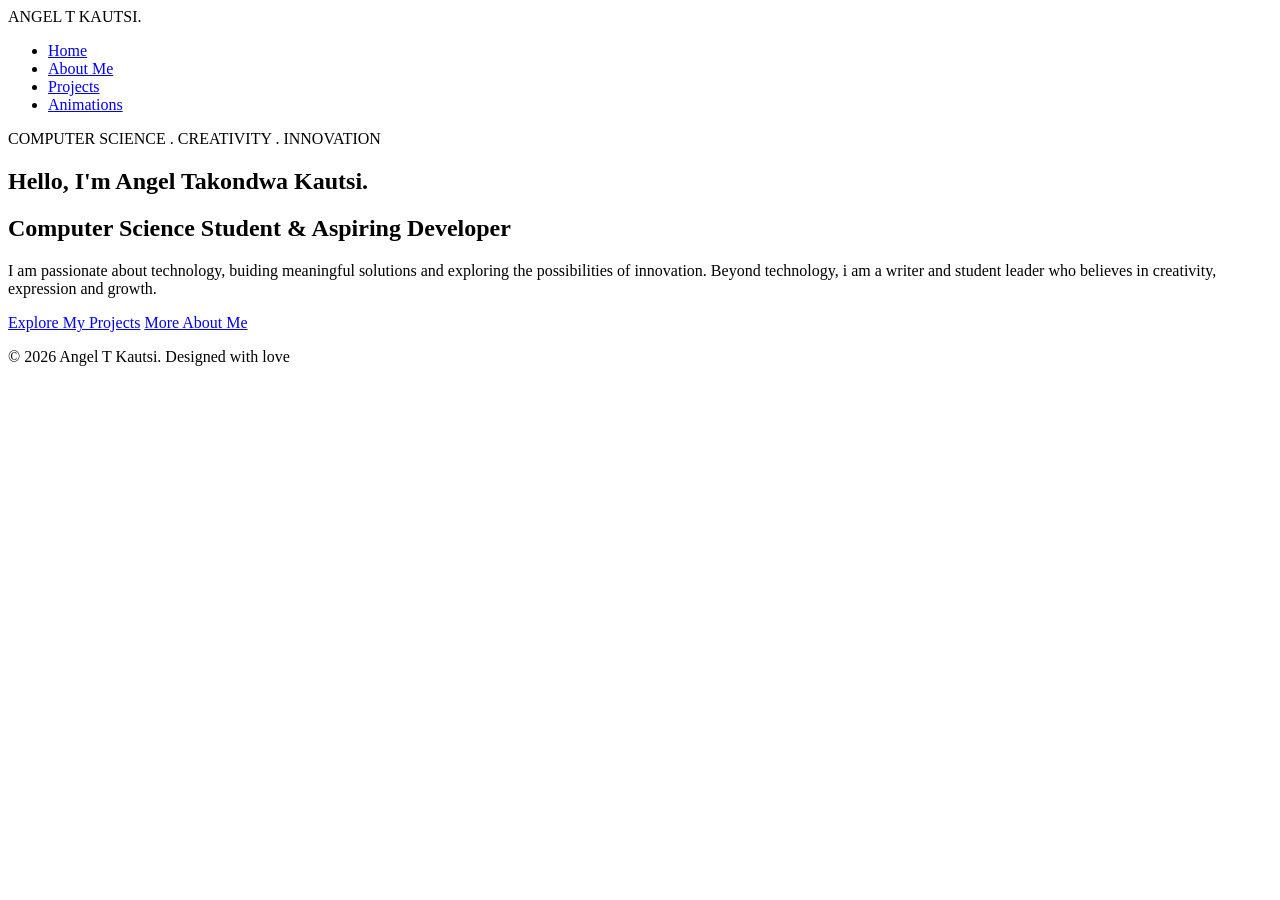
==== index.html @ f46b13a0 "Added homepage HTML structure" ====
<!DOCTYPE html>
    <html lang="en">
        <head>
            <meta charset="UTF-8">
            <meta name="viewport" content="width=device-width, initial-scale=1.0">

            <title>ANGEL T KAUTSI | PORTFOLIO</title>

            <link rel="stylesheet" href="css/style.css">
        </head>

    <body>
        <!-- Website Header -->
         <header>

            <div class="logo">
                ANGEL T KAUTSI<span>.</span>
            </div>

            <!-- Navigation Menu -->
             <nav>
                <ul>
                    <li><a href="index.html">Home</a></li>
                    <li><a href="about.html">About Me</a></li>
                    <li><a href="projects.html">Projects</a></li>
                    <li><a href="animations.html">Animations</a></li>
                </ul>
             </nav>

         </header>

         <!-- Main Homepage Content -->
          <main>

            <section class="hero">

                <div class="hero-content">

                    <p class="intro-label">COMPUTER SCIENCE . CREATIVITY . INNOVATION</p>

                    <h1>
                        Hello, I'm <span>Angel Takondwa Kautsi.</span>
                    </h1>

                    <h2>Computer Science Student & Aspiring Developer</h2>

                    <p class="hero-description">I am passionate about technology, buiding meaningful solutions and exploring the possibilities of innovation. 
                        Beyond technology, i am a writer and student leader who believes in creativity, expression and growth.
                    </p>

                    <div class="hero-buttons">
                        <a href="projects.html" class="btn-primary">Explore My Projects</a>
                        <a href="about.html" class="btn-secondary">More About Me</a>
                    </div>

                </div>

                <!-- Photogaph -->

            </section>

          </main>

          <!-- Website Footer -->
           <footer>

            <p>
                &copy; 2026 Angel T Kautsi. Designed with love
            </p>
            
           </footer>

    </body>
    </html>
</DOCTYPE>
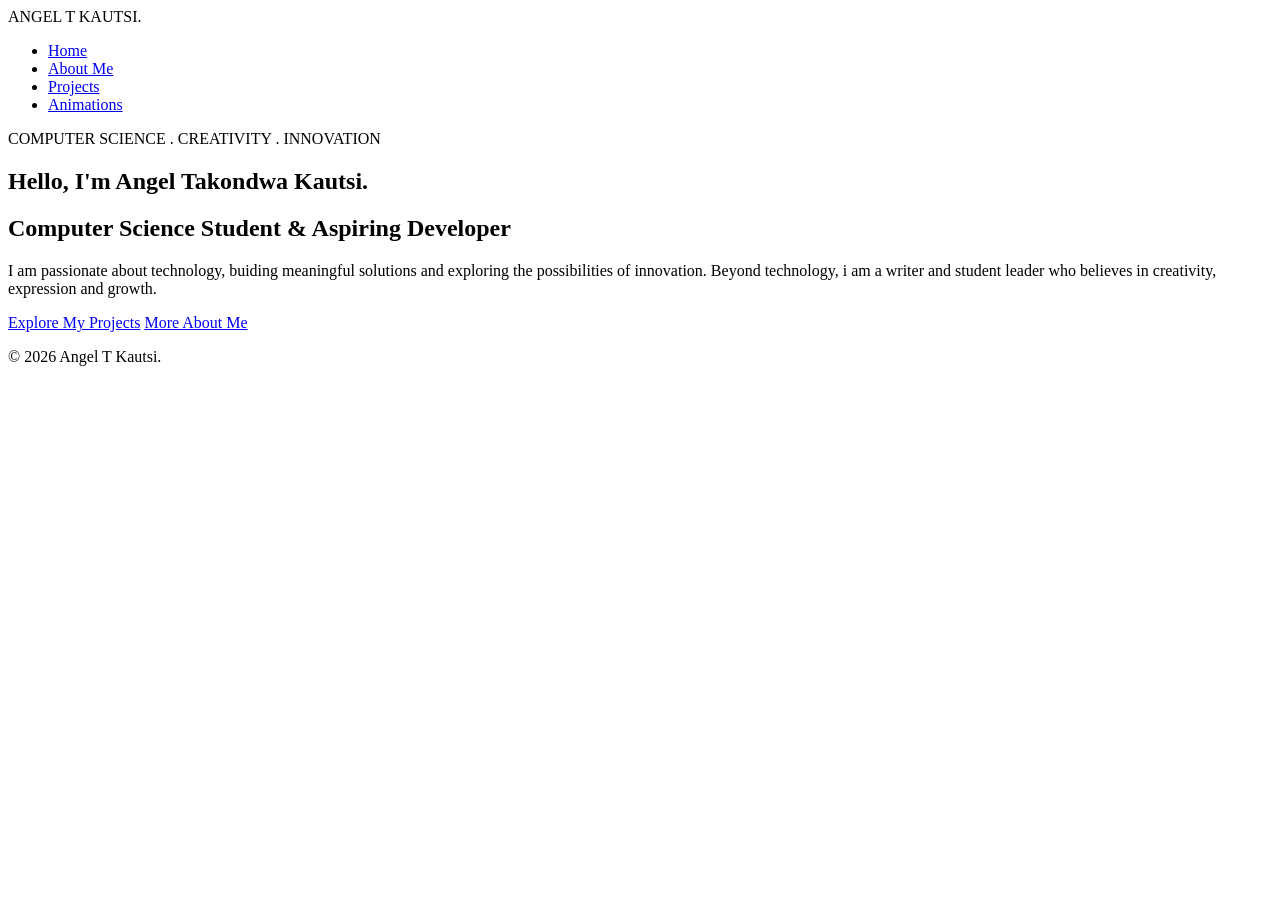
==== commit 524c91ae: "updated changes in structure" ====
--- a/index.html
+++ b/index.html
@@ -65,7 +65,7 @@
            <footer>
 
             <p>
-                &copy; 2026 Angel T Kautsi. Designed with love
+                &copy; 2026 Angel T Kautsi.
             </p>
             
            </footer>
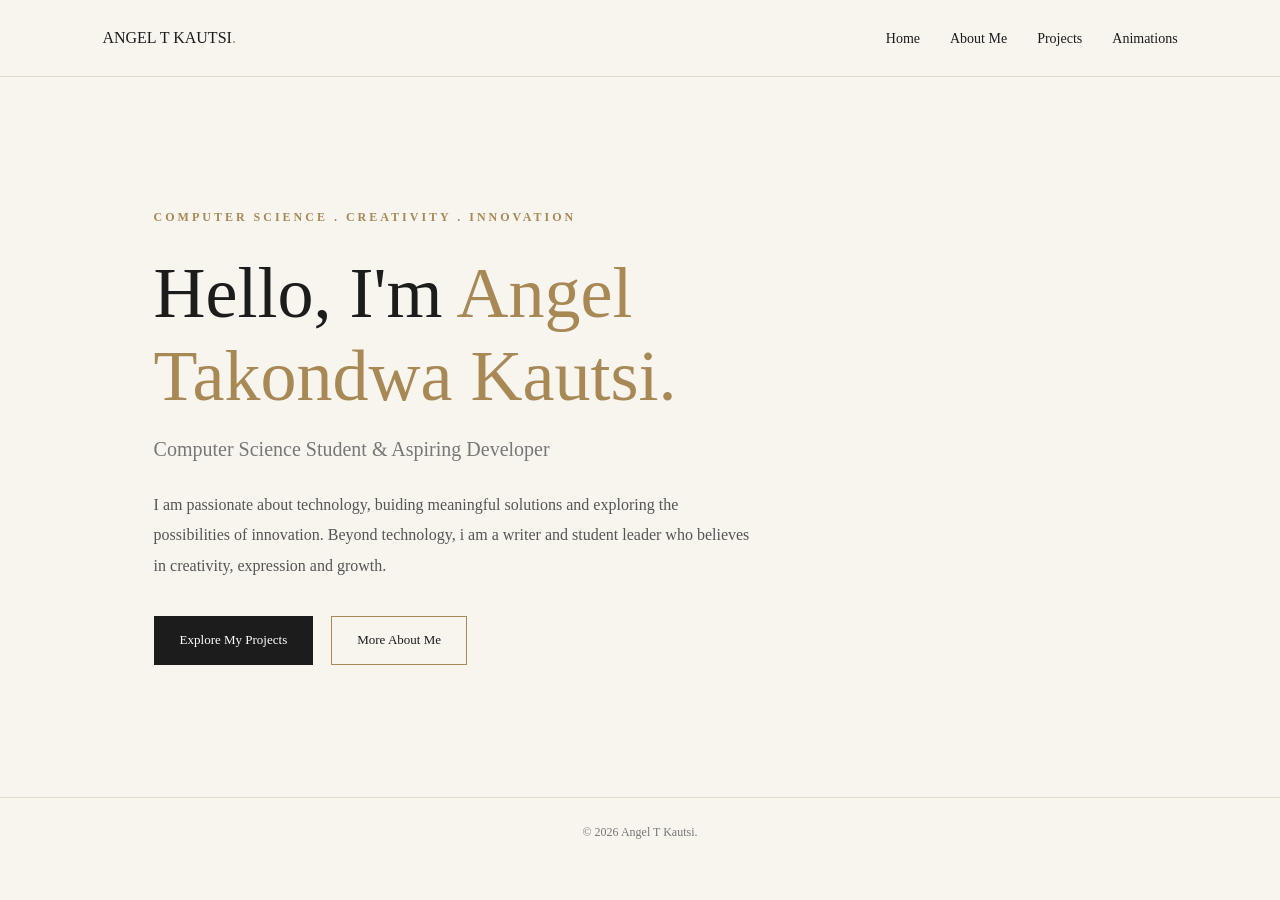
==== commit 343ae540: "Connect scroll reveal animations to portfolio pages" ====
--- a/index.html
+++ b/index.html
@@ -34,7 +34,7 @@
 
             <section class="hero">
 
-                <div class="hero-content">
+                <div class="hero-content reveal">
 
                     <p class="intro-label">COMPUTER SCIENCE . CREATIVITY . INNOVATION</p>
 
@@ -70,6 +70,8 @@
             
            </footer>
 
+           <script src="js/script.js"></script>
+
     </body>
     </html>
 </DOCTYPE>
--- a/css/style.css
+++ b/css/style.css
@@ -0,0 +1,677 @@
+/* ========================
+DESIGN FOUNDATION
+========================= */
+
+:root {
+    --cream: #F8F5EF;
+    --black: #1C1C1C;
+    --gold: #A88955;
+    --white: #FFFFFF;
+    --grey: #777777;
+}
+
+/* Remove deault browser spacing */
+* {
+    margin: 0;
+    padding: 0;
+    box-sizing: border-box;
+}
+
+/* General page styling */
+body {
+    font-family: Georgia, 'Times New Roman', Times, serif;
+    background-color: var(--cream);
+    color: var(--black);
+    line-height: 1.6;
+}
+
+/* =======================
+HEADER AND NAVIGATION
+======================== */
+header {
+    display: flex;
+    justify-content: space-between;
+    align-items: center;
+    padding: 25px 8%;
+    background-color: var(--cream);
+    border-bottom: 1px solid rgba(168, 137, 85, 0.25);
+}
+
+.logo span {
+    color: var(--gold);
+}
+
+nav ul {
+    display: flex;
+    list-style: none;
+    gap: 30px;
+}
+
+nav a {
+    text-decoration: none;
+    color: var(--black);
+    font-size: 14px;
+    transition: color 0.3s ease;
+}
+
+nav a:hover {
+    color: var(--gold);
+}
+
+/*================================================================
+HERO SECTION
+================================================================ */
+.hero {
+    min-height: 80vh;
+    display: flex;
+    align-items: center;
+    padding: 80px 12%;
+}
+
+.hero-content {
+    max-width: 750px;
+}
+
+.intro-label {
+    color: var(--gold);
+    font-size: 12px;
+    letter-spacing: 3px;
+    font-weight: bold;
+    margin-bottom: 25px;
+}
+
+.hero h1 {
+    font-size: clamp(38px, 6vw, 72px);
+    line-height: 1.15;
+    margin-bottom: 15px;
+    font-weight: normal;
+}
+
+.hero h1 span {
+    color: var(--gold);
+}
+
+.hero h2 {
+    font-size: 20px;
+    font-weight: normal;
+    color: var(--grey);
+    margin-bottom: 25px;
+}
+
+.hero-description {
+    max-width: 600px;
+    font-size: 16px;
+    line-height: 1.9;
+    color: #555555;
+    margin-bottom: 35px;
+}
+
+/*==========================
+HERO BUTTONS
+=========================== */
+.hero-buttons {
+    display: flex;
+    gap: 18px;
+    flex-wrap: wrap;
+}
+
+.hero-buttons a {
+    display: inline-block;
+    padding: 13px 25px;
+    text-decoration: none;
+    font-size: 13px;
+    transition: all 0.3s ease;
+}
+
+.btn-primary {
+    background-color: var(--black);
+    color: var(--white);
+    border: 1px solid var(--black );
+}
+
+.btn-primary:hover {
+    background-color: var(--gold);
+    color: var(--gold);
+}
+
+.btn-secondary {
+    color: var(--black);
+    border: 1px solid var(--gold);
+}
+
+.btn-secondary:hover {
+    background-color: var(--gold);
+    color: var(--white);
+}
+
+/*==========================
+FOOTER
+=========================== */
+footer {
+    text-align: center;
+    padding: 25px 15px;
+    border-top: 1px solid rgba(168, 137, 85, 0.25);
+    color: var(--grey);
+    font-size: 12px;
+}
+
+/*============================
+RESPONSIVE STYLING
+============================ */
+/* For tablets and smmaller screens */
+
+@media screen and (max-width: 768px) {
+    header {
+        flex-direction: column;
+        gap: 20px;
+        padding: 25px 5%;
+    }
+
+    nav ul {
+        gap: 18px;
+        flex-wrap: wrap;
+        justify-content: center;
+    }
+
+    nav a {
+        font-size: 13px;
+    }
+
+    .hero {
+        min-height: 75vh;
+        padding: 60px 7%;
+    }
+
+    .hero-content {
+        text-align: center;
+    }
+
+    .hero-description {
+        margin-left: auto;
+        margin-right: auto;
+    }
+
+    .hero-buttons {
+        justify-content: center;
+    }
+}
+
+/* mobile phones */
+@media screen and (max-width: 480px){
+    .logo {
+        font-size: 17px;
+    }
+
+    nav ul {
+        gap: 12px;
+    }
+
+    nav a {
+        font-size: 12px;
+    }
+
+    .hero {
+        padding: 50px 6%;
+    }
+
+    .hero h1 {
+        font-size: 38px;
+    }
+
+    .hero h2 {
+        font-size: 17px;
+    }
+    
+    .hero-description {
+        font-size: 14px;
+    }
+
+    .hero-buttons {
+        flex-direction: column;
+        align-items: stretch;
+    }
+
+    .hero-buttons a {
+        text-align: center;
+    }
+}
+
+/*=========================
+ABOUT ME
+===========================*/
+.about-intro {
+    padding: 100px 12% 70px;
+    max-width: 1100px;
+}
+
+.about-intro h1 {
+    font-size: clamp(42px, 6vw, 68px);
+    font-weight: normal;
+    margin-bottom: 25px;
+}
+
+.about-intro h1 span {
+    color: var(--gold);
+}
+
+.about-intro > p:last-child {
+    max-width: 750px;
+    font-size: 16px;
+    line-height: 2;
+    color: #555555;
+}
+
+/* About page content section */
+.about-section {
+    padding: 55px 12%;
+    border-top: 1px solid rgba(168, 137, 85, 0.2);
+}
+
+.about-section h2 {
+    font-size: 28px;
+    font-weight: normal;
+    margin-bottom: 25px;
+}
+
+.about-section > p {
+    max-width: 750px;
+    line-height: 1.9;
+    color: #555555;
+}
+
+/* Education table */
+.about-section table {
+    width: 100%;
+    max-width: 850px;
+    border-collapse: collapse;
+    text-align: left;
+}
+
+.about-section th,
+.about-section td {
+    padding: 18px 15px;
+    border-bottom: 1px solid rgba(168, 137, 85, 0.25);
+}
+
+.about-section th {
+    color: var(--gold);
+    font-size: 13px;
+    letter-spacing: 1px;
+    text-transform: uppercase;
+}
+
+/* Tech skills */
+.skills-list {
+    display: grid;
+    grid-template-columns: repeat(2, minmax(0, 1fr));
+    gap: 15px;
+    list-style: none;
+    max-width: 800px;
+}
+
+.skills-list li {
+    padding: 18px 20px;
+    border: 1px solid rgba(168, 137, 85, 0.35);
+    transition: background-color 0.3s ease;
+}
+
+.skills-list li:hover {
+    background-color: #EFE8DC;
+}
+
+/* Contact links */
+.contact-section a {
+    color: var(--gold);
+    text-decoration: none;
+    transition: color 0.3s ease;
+}
+
+.contact-section a:hover {
+    color: var(--black);
+    text-decoration: underline;
+}
+
+/* mobile layout */
+@media screen and (max-width: 768px) {
+    .about-intro {
+        padding: 70px 7% 50px;
+    }
+
+    .about-section {
+        padding: 45px 7%;
+    }
+
+    .skills-list {
+        grid-template-columns: 1fr;
+    }
+
+    .about-section table {
+        font-size: 13px;
+    }
+
+    .about-section th,
+    .about-section td {
+        padding: 12px 8px;
+    }
+}
+
+/* ==========================
+PROJECTS PAGE
+========================== */
+.projects-intro {
+    padding: 100px 12% 70px;
+    max-width: 1100px;
+}
+
+.projects-intro h1 {
+    font-size: clamp(42px, 6vw, 68px);
+    font-weight: normal;
+    margin-bottom: 25px;
+}
+
+.projects-intro h1 span {
+    color: var(--gold);
+}
+
+.projects-intro > p:last-child {
+    max-width: 700px;
+    color: #555555;
+    line-height: 1.9;
+}
+
+/* project collection */
+.projects-container {
+    padding: 30px 12% 100px;
+    display: grid;
+    grid-template-columns: repeat(2, minmax(0, 1fr));
+    gap: 35px;
+}
+
+/* project cards */
+.projects-card {
+    background-color: var(--white);
+    border: 1px solid rgba(168, 137, 85, 0.2);
+    transition: transform 0.3s ease, box-shadow 0.3 ease;
+    overflow: hidden;
+}
+
+.projects-card:hover {
+    transform: translateY(-6px);
+    box-shadow: 0 12px 3px rgba(0, 0, 0, 0.07);
+}
+
+/* screenshots */
+.project-image {
+    width: 100%;
+    height: 220px;
+    background-color: #EFEAE1;
+    overflow: hidden;
+}
+
+.project-image img {
+    width: 100%;
+    height: 100%;
+    object-fit: cover;
+}
+
+.project-details {
+    padding: 28px;
+}
+
+.project-details h2 {
+    font-size: 23px;
+    font-weight: normal;
+    margin: 12px 0;
+}
+
+.project-details > p:not(.project-status) {
+    font-size: 14px;
+    color: #666666;
+    line-height: 1.8;
+    margin-bottom: 20px;
+}
+
+.project-status {
+    display: inline-block;
+    font-size: 10px;
+    letter-spacing: 1.5px;
+    text-transform: uppercase;
+    font-weight: bold;
+    padding: 6px 10px;
+}
+
+.completed {
+    color: #41634A;
+    background-color: #E8F0E8;
+}
+
+.ongoing {
+    color: #80652E;
+    background-color: #F5EFDF;
+}
+
+.paused {
+    color: #777777;
+    background-color: #EEEEEE;
+}
+
+/* Technology labels */
+
+.tech-tags {
+    display: flex;
+    flex-wrap: wrap;
+    gap: 8px;
+    margin-bottom: 22px;
+}
+
+.tech-tags span {
+    font-size: 11px;
+    padding: 6px 10px;
+    border: 1px solid rgba(168, 137, 85, 0.35);
+    color: #555555;
+}
+
+/* Project links */
+
+.project-link {
+    display: inline-block;
+    color: var(--gold);
+    text-decoration: none;
+    font-size: 13px;
+    border-bottom: 1px solid var(--gold);
+    padding-bottom: 4px;
+    transition: color 0.3s ease;
+}
+
+.project-link:hover {
+    color: var(--black);
+}
+
+/* Projects responsive layout */
+
+@media screen and (max-width: 768px) {
+
+    .projects-intro {
+        padding: 70px 7% 45px;
+    }
+
+    .projects-container {
+        grid-template-columns: 1fr;
+        padding: 25px 7% 70px;
+        gap: 25px;
+    }
+
+    .project-image {
+        height: 200px;
+    }
+}
+
+
+
+/* =================================
+   9. ANIMATIONS PAGE
+================================= */
+
+.animation-intro {
+    padding: 100px 12% 60px;
+    max-width: 1100px;
+}
+
+.animation-intro h1 {
+    font-size: clamp(42px, 6vw, 68px);
+    font-weight: normal;
+    margin-bottom: 20px;
+}
+
+.animation-intro h1 span {
+    color: var(--gold);
+}
+
+.animation-intro > p:last-child {
+    max-width: 650px;
+    color: #555555;
+    line-height: 1.9;
+}
+
+.animation-section {
+    padding: 45px 12%;
+    border-top: 1px solid rgba(168, 137, 85, 0.2);
+}
+
+.animation-section h2 {
+    font-size: 23px;
+    font-weight: normal;
+    margin-bottom: 25px;
+}
+
+.animation-demo {
+    min-height: 220px;
+    background-color: var(--white);
+    border: 1px solid rgba(168, 137, 85, 0.25);
+    display: flex;
+    align-items: center;
+    justify-content: center;
+    overflow: hidden;
+}
+
+/* =================================
+   ANIMATION 1: TEXT REVEAL
+================================= */
+
+.reveal-text {
+    color: var(--gold);
+    font-size: clamp(20px, 4vw, 32px);
+    font-weight: normal;
+    text-align: center;
+    padding: 15px;
+    animation: textReveal 2s ease forwards;
+}
+
+@keyframes textReveal {
+    from {
+        opacity: 0;
+        transform: translateY(30px);
+    }
+
+    to {
+        opacity: 1;
+        transform: translateY(0);
+    }
+}
+
+/* =================================
+   ANIMATION 2: FLOATING ELEMENTS
+================================= */
+
+.floating-demo {
+    gap: 35px;
+}
+
+.floating-circle {
+    border-radius: 50%;
+    background-color: var(--gold);
+    opacity: 0.8;
+}
+
+.circle-one {
+    width: 55px;
+    height: 55px;
+    animation: floating 3s ease-in-out infinite;
+}
+
+.circle-two {
+    width: 80px;
+    height: 80px;
+    background-color: var(--black);
+    animation: floating 4s ease-in-out infinite;
+}
+
+.circle-three {
+    width: 40px;
+    height: 40px;
+    animation: floating 2.5s ease-in-out infinite;
+}
+
+@keyframes floating {
+    0%, 100% {
+        transform: translateY(0);
+    }
+
+    50% {
+        transform: translateY(-25px);
+    }
+}
+
+/* =================================
+   ANIMATION 3: INTERACTIVE HOVER
+================================= */
+
+.hover-card {
+    background-color: var(--cream);
+    border: 1px solid var(--gold);
+    padding: 35px;
+    text-align: center;
+    max-width: 380px;
+    width: 85%;
+    transition: transform 0.4s ease,
+                box-shadow 0.4s ease,
+                background-color 0.4s ease;
+}
+
+.hover-card h3 {
+    font-size: 22px;
+    font-weight: normal;
+    margin-bottom: 12px;
+}
+
+.hover-card p {
+    color: var(--grey);
+    font-size: 14px;
+}
+
+.hover-card:hover {
+    transform: translateY(-12px) scale(1.03);
+    background-color: #EFE8DC;
+    box-shadow: 0 15px 30px rgba(0, 0, 0, 0.1);
+}
+
+/* Responsive animations page */
+
+@media screen and (max-width: 768px) {
+
+    .animation-intro {
+        padding: 70px 7% 45px;
+    }
+
+    .animation-section {
+        padding: 40px 7%;
+    }
+
+    .animation-demo {
+        min-height: 190px;
+    }
+
+    .floating-demo {
+        gap: 20px;
+    }
+}
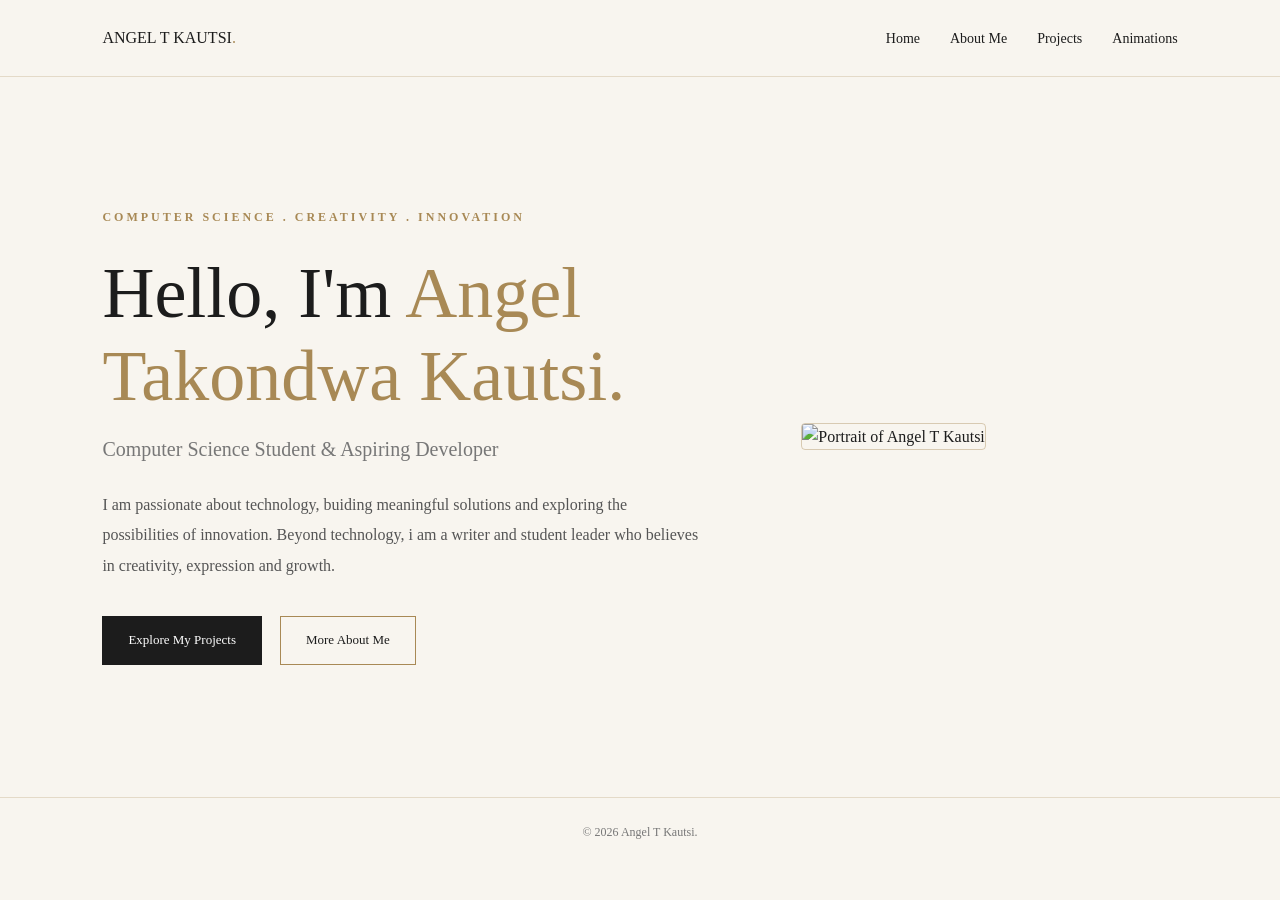
==== commit e63d5ed6: "Add personal portrait to home page" ====
--- a/index.html
+++ b/index.html
@@ -55,6 +55,10 @@
 
                 </div>
 
+                <div class="hero-image reveal">
+                    <img src="images/angel.jpg.jpg" alt="Portrait of Angel T Kautsi">
+                </div>
+
                 <!-- Photogaph -->
 
             </section>
--- a/css/style.css
+++ b/css/style.css
@@ -65,11 +65,28 @@
     min-height: 80vh;
     display: flex;
     align-items: center;
-    padding: 80px 12%;
+    justify-content: space-between;
+    gap: 60px;
+    padding: 80px 8%;
 }
 
 .hero-content {
-    max-width: 750px;
+    flex: 1;
+    max-width: 650px;
+}
+
+.hero-image {
+    flex: 0 0 35%;
+    max-width: 380px;
+}
+
+.hero-image img {
+    width: 100%;
+    height: 460px;
+    object-fit: cover;
+    object-position: center;
+    border-radius: 4px;
+    border: 1px solid rgba(168, 137, 85, 0.4);
 }
 
 .intro-label {
@@ -178,12 +195,19 @@
     }
 
     .hero {
-        min-height: 75vh;
+        min-height: auto;
         padding: 60px 7%;
+        flex-direction: column;
+        gap: 40px;
     }
 
     .hero-content {
         text-align: center;
+    }
+
+    .hero-image {
+        width: 75%;
+        max-width: 320px;
     }
 
     .hero-description {
@@ -212,6 +236,14 @@
 
     .hero {
         padding: 50px 6%;
+    }
+
+    .hero-image {
+        width: 90%;
+    }
+
+    .hero-image img {
+        height: 350px;
     }
 
     .hero h1 {
@@ -509,7 +541,7 @@
 
 
 /* =================================
-   9. ANIMATIONS PAGE
+ANIMATIONS PAGE
 ================================= */
 
 .animation-intro {
@@ -675,3 +707,27 @@
         gap: 20px;
     }
 }
+
+
+/* SCROLL REVEAL ANIMATIONS */
+
+.reveal {
+    opacity: 0;
+    transform: translateY(35px);
+    transition: opacity 0.8s ease, transform 0.8s ease;
+}
+
+.reveal.active {
+    opacity: 1;
+    transform: translateY(0);
+}
+
+/* Respect users who prefer reduced motion */
+@media (prefers-reduced-motion: reduce) {
+    .reveal {
+        opacity: 1;
+        transform: none;
+        transition: none;
+    }
+}
+
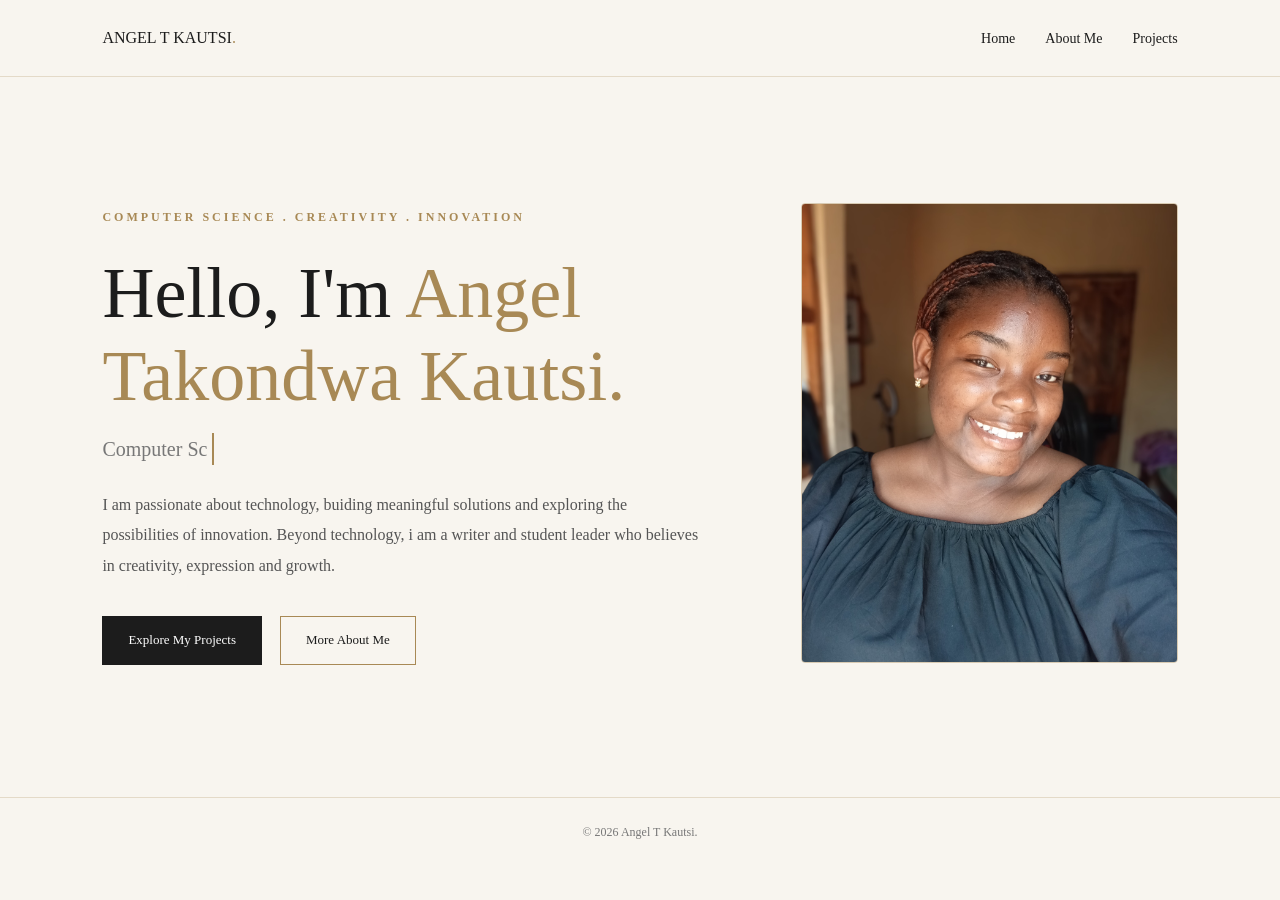
==== commit 2cfa82f7: "Add typewriter effect to home page" ====
--- a/index.html
+++ b/index.html
@@ -23,7 +23,6 @@
                     <li><a href="index.html">Home</a></li>
                     <li><a href="about.html">About Me</a></li>
                     <li><a href="projects.html">Projects</a></li>
-                    <li><a href="animations.html">Animations</a></li>
                 </ul>
              </nav>
 
@@ -42,7 +41,9 @@
                         Hello, I'm <span>Angel Takondwa Kautsi.</span>
                     </h1>
 
-                    <h2>Computer Science Student & Aspiring Developer</h2>
+                    <h2>
+                        <span class="typing-text">Computer Science Student, Aspiring Developer</span>
+                    </h2>
 
                     <p class="hero-description">I am passionate about technology, buiding meaningful solutions and exploring the possibilities of innovation. 
                         Beyond technology, i am a writer and student leader who believes in creativity, expression and growth.
--- a/css/style.css
+++ b/css/style.css
@@ -731,3 +731,70 @@
     }
 }
 
+
+.project-image a {
+    display: block;
+    width: 100%;
+    height: 100%;
+}
+
+.project-image img {
+    display: block;
+    width: 100%;
+    height: 100%;
+    object-fit: cover;
+}
+
+/* =================================
+   HOME PAGE: STAGGERED ENTRANCE
+================================= */
+
+.hero-content.active .intro-label {
+    animation: fadeUp 0.8s ease both;
+}
+
+.hero-content.active h1 {
+    animation: fadeUp 0.8s ease 0.2s both;
+}
+
+.hero-content.active h2 {
+    animation: fadeUp 0.8s ease 0.4s both;
+}
+
+.hero-content.active .hero-description {
+    animation: fadeUp 0.8s ease 0.6s both;
+}
+
+.hero-content.active .hero-buttons {
+    animation: fadeUp 0.8s ease 0.8s both;
+}
+
+@keyframes fadeUp {
+    from {
+        opacity: 0;
+        transform: translateY(25px);
+    }
+
+    to {
+        opacity: 1;
+        transform: translateY(0);
+    }
+}
+
+/* =================================
+   TYPEWRITER EFFECT
+================================= */
+
+.typing-text {
+    display: inline-block;
+    border-right: 2px solid var(--gold);
+    padding-right: 5px;
+    white-space: nowrap;
+    animation: cursorBlink 0.8s steps(1) infinite;
+}
+
+@keyframes cursorBlink {
+    50% {
+        border-color: transparent;
+    }
+}
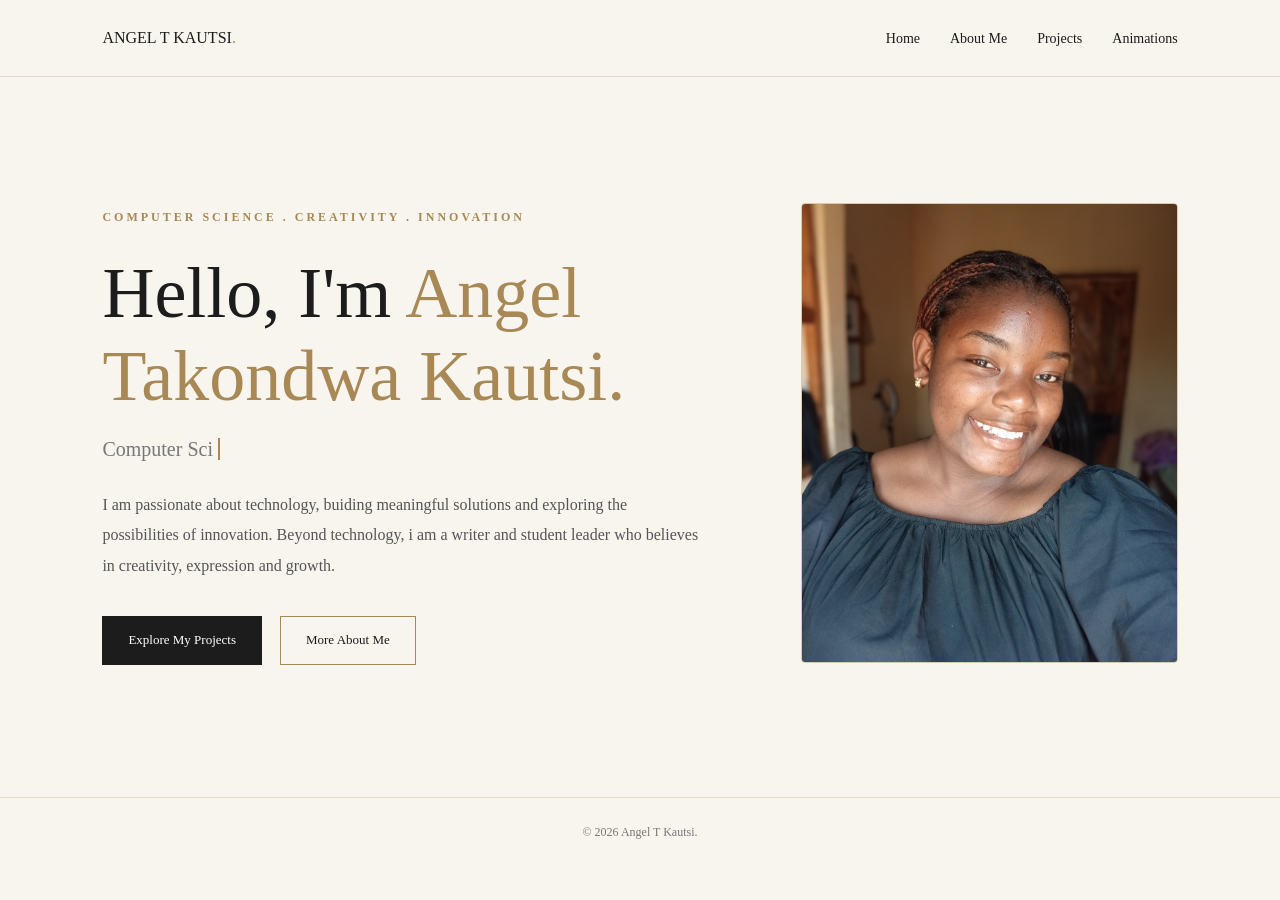
==== commit 9b8444d4: "updates made" ====
--- a/index.html
+++ b/index.html
@@ -23,6 +23,7 @@
                     <li><a href="index.html">Home</a></li>
                     <li><a href="about.html">About Me</a></li>
                     <li><a href="projects.html">Projects</a></li>
+                    <li><a href="animations.html">Animations</a></li>
                 </ul>
              </nav>
 
--- a/css/style.css
+++ b/css/style.css
@@ -344,11 +344,17 @@
 .skills-list li {
     padding: 18px 20px;
     border: 1px solid rgba(168, 137, 85, 0.35);
-    transition: background-color 0.3s ease;
+    transition: transform 0.3s ease,
+                background-color 0.3s ease,
+                border-color 0.3s ease,
+                box-shadow 0.3s ease;
 }
 
 .skills-list li:hover {
     background-color: #EFE8DC;
+    border-color: var(--gold);
+    transform: translateY(-6px);
+    box-shadow: 0 8px 18px rgba(0, 0, 0, 0.06);
 }
 
 /* Contact links */
@@ -444,6 +450,11 @@
     width: 100%;
     height: 100%;
     object-fit: cover;
+    transition: transform 0.5s ease;
+}
+
+.project-image:hover img {
+    transform: scale(1.08);
 }
 
 .project-details {
@@ -786,10 +797,11 @@
 ================================= */
 
 .typing-text {
-    display: inline-block;
+    display: inline;
     border-right: 2px solid var(--gold);
     padding-right: 5px;
-    white-space: nowrap;
+    white-space: normal;
+    overflow-wrap: break-word;
     animation: cursorBlink 0.8s steps(1) infinite;
 }
 
